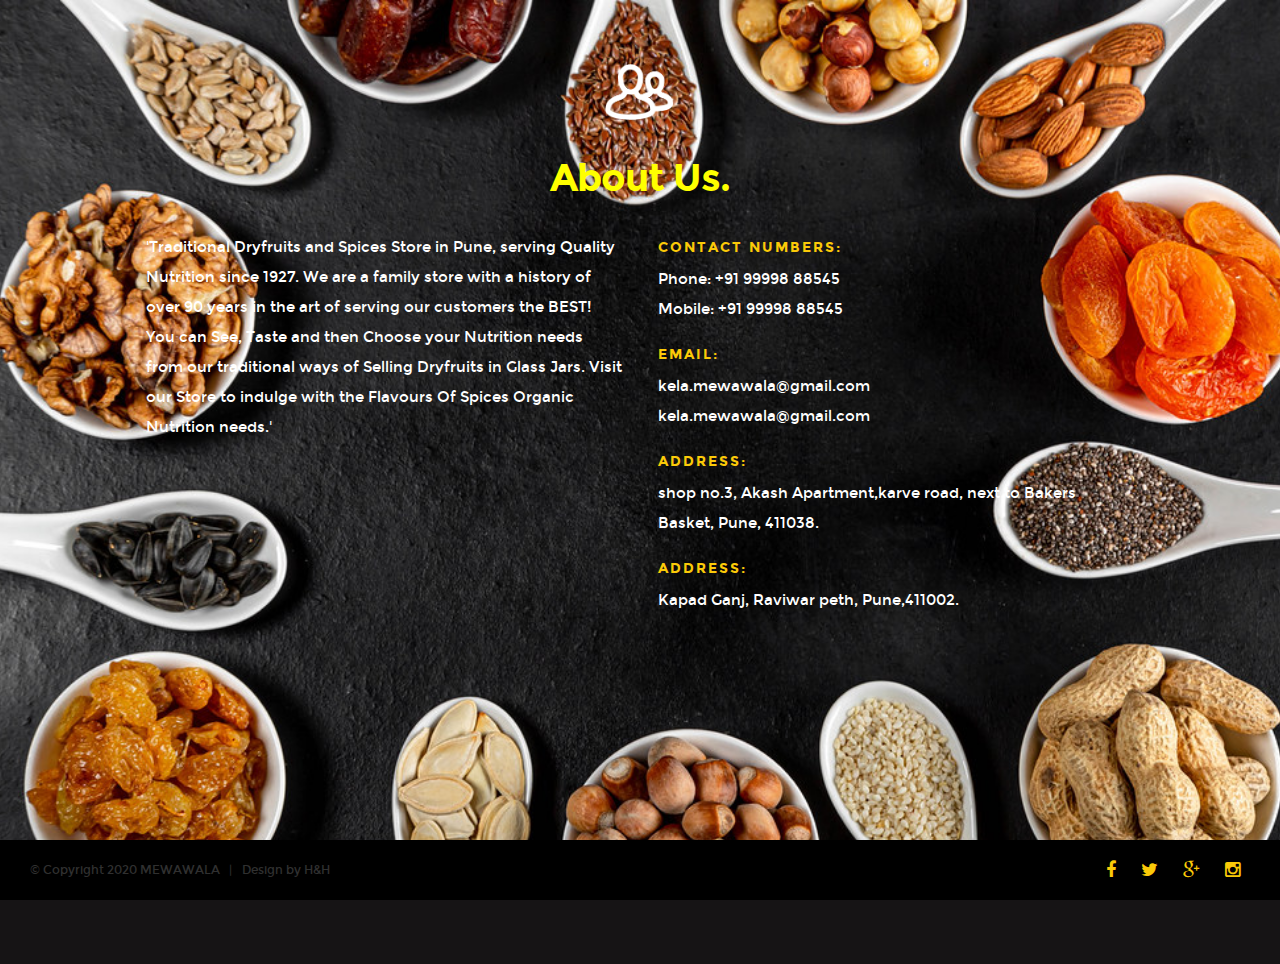
==== about.html @ ae72f49f "Add files via upload" ====
<!DOCTYPE html>
<!--[if IE 8 ]><html class="no-js oldie ie8" lang="en"> <![endif]-->
<!--[if IE 9 ]><html class="no-js oldie ie9" lang="en"> <![endif]-->
<!--[if (gte IE 9)|!(IE)]><!--><html class="no-js" lang="en"> <!--<![endif]-->

<head>

	<!--- Basic Page Needs
   ================================================== -->
   <meta charset="utf-8">
	<title>MEWAWALA</title>
   <meta name="description" content="">
   <meta name="author" content="">

   <!-- Mobile Specific Metas
   ================================================== -->
   <meta name="viewport" content="width=device-width, initial-scale=1, maximum-scale=1">

   <!-- CSS
   ================================================== -->
   <link rel="stylesheet" href="css/base.css">
   <link rel="stylesheet" href="css/vendor.css">
   <link rel="stylesheet" href="css/main.css">

   <!-- Favicons
   =================================================== -->
   <!-- <link rel="shortcut icon" href="favicon.png" > -->
   <link rel="icon" href="logo10.jpg" />

</head>

<body>

   <!--[if lt IE 9]>
   	<p class="browserupgrade">You are using an <strong>outdated</strong> browser.
   	Please <a href="http://browsehappy.com/">upgrade your browser</a> to improve your experience.</p>
   <![endif]-->

   <!-- content-wrap -->
   <!-- <div id="content-wrap">

      <main class="row">

            <header class="site-header">
               <div class="logo">
               	<a href="index.html">Mewawala.</a>
               </div>
            </header>

      </main> -->

   <!-- </div> -->


   <!-- modals
   =================================================== -->

	<section>

	   <!-- Modal toggle -->
	   <!-- <div class="modal-toggle">
	      <a href="#" title="close" id="modal-close">close</a>
	   </div> -->

	   <div class="row about-header">

			<div class="twelve columns">

			   <div class="icon-wrap">
			      <i class="icon"></i>
			   </div>

				<h1>About Us.</h1>

			</div>

	   </div> <!-- /about-header -->

		<div class="row about-content">

			<div class="six columns mob-whole">
				<p>
'Traditional Dryfruits and Spices Store in Pune, serving Quality Nutrition since 1927. We are a family store with a history of over 90 years in the art of serving our customers the BEST! You can See, Taste and then Choose your Nutrition needs from our traditional ways of Selling Dryfruits in Glass Jars. Visit our Store to indulge with the Flavours Of Spices Organic Nutrition needs.'		</p>

				<p>
				</p>
			</div>

			<div class="six columns mob-whole contact">

			   <h3>Contact Numbers:</h3>
			   <p>Phone: +91 99998 88545<br>
			    	Mobile: +91 99998 88545<br>
			     	</p>

			   <h3>Email:</h3>
			   <p>kela.mewawala@gmail.com<br>
			  	kela.mewawala@gmail.com
			   </p>

			   <h3>Address:</h3>
			   <p> shop no.3, Akash Apartment,karve road, next to Bakers Basket, Pune, 411038.
			   </p>

			<h3>Address:</h3>
			   <p> Kapad Ganj, Raviwar peth, Pune,411002.
			   </p>

			</div>



   </section><!-- /mod-about -->

 	<!-- footer
   =================================================== -->
   <footer class="group">

     	<ul class="footer-social">
         <li><a href="#"><i class="fa fa-facebook"></i></a></li>
         <li><a href="#"><i class="fa fa-twitter"></i></a></li>
         <li><a href="#"><i class="fa fa-google-plus"></i></a></li>

         <li><a href="#"><i class="fa fa-instagram"></i></a></li>

     	</ul>

     	<ul class="footer-copyright">
         <li>&copy; Copyright 2020 MEWAWALA</li>
         <li>Design by H&H </li>
      </ul>

   </footer>

   <!-- <div id="preloader">
    	<div id="loader">
     	</div>
   </div> -->

<!-- Script
=================================================== -->
<!-- <script src="js/jquery-1.11.3.min.js"></script>
<script src="js/jquery-migrate-1.2.1.min.js"></script>

<script src="js/jquery.fittext.js"></script>
<script src="js/jquery.countdown.min.js"></script>
<script src="js/jquery.placeholder.min.js"></script>
<script src="js/owl.carousel.min.js"></script>
<script src="js/jquery.ajaxchimp.min.js"></script>
<script src="js/main.js"></script> -->

</body>
</html>
---- css/base.css ----
/* =================================================================== */
/*
/*  Advent v1.0 Base Stylesheet
/*  url: styleshout.com
/*  08-28-2015
/*
/* =================================================================== */

/* 
/* Reset - normalize.css v3.0.1 | MIT License | git.io/normalize 
/* =================================================================== */
html {
	font-family: sans-serif;
	-ms-text-size-adjust: 100%;
	-webkit-text-size-adjust: 100%;
}

body {
	margin: 0;
}

article,
aside,
details,
figcaption,
figure,
footer,
header,
hgroup,
main,
nav,
section,
summary {
	display: block;
}

audio,
canvas,
progress,
video {
	display: inline-block;
	vertical-align: baseline;
}

audio:not([controls]) {
	display: none;
	height: 0;
}

[hidden],
template {
	display: none;
}

a {
	background: transparent;
}

a:active,
a:hover {
	outline: 0;
}

abbr[title] {
	border-bottom: 1px dotted;
}

b,
strong {
	font-weight: bold;
}

dfn {
	font-style: italic;
}

h1 {
	font-size: 2em;
	margin: 0.67em 0;
}

mark {
	background: #ff0;
	color: #000;
}

small {
	font-size: 80%;
}

sub,
sup {
	font-size: 75%;
	line-height: 0;
	position: relative;
	vertical-align: baseline;
}

sup {
	top: -0.5em;
}

sub {
	bottom: -0.25em;
}

img {
	border: 0;
}

svg:not(:root) {
	overflow: hidden;
}

figure {
	margin: 1em 40px;
}

hr {
	-moz-box-sizing: content-box;
	box-sizing: content-box;
	height: 0;
}

pre {
	overflow: auto;
}

code,
kbd,
pre,
samp {
	font-family: monospace, monospace;
	font-size: 1em;
}

button,
input,
optgroup,
select,
textarea {
	color: inherit;
	font: inherit;
	margin: 0;
}

button {
	overflow: visible;
}

button,
select {
	text-transform: none;
}

button,
html input[type="button"],
input[type="reset"],
input[type="submit"] {
	-webkit-appearance: button;
	cursor: pointer;
}

button[disabled],
html input[disabled] {
	cursor: default;
}

button::-moz-focus-inner,
input::-moz-focus-inner {
	border: 0;
	padding: 0;
}

input {
	line-height: normal;
}

input[type="checkbox"],
input[type="radio"] {
	box-sizing: border-box;
	padding: 0;
}

input[type="number"]::-webkit-inner-spin-button,
input[type="number"]::-webkit-outer-spin-button {
	height: auto;
}

input[type="search"] {
	-webkit-appearance: textfield;
	-moz-box-sizing: content-box;
	-webkit-box-sizing: content-box;
	box-sizing: content-box;
}

input[type="search"]::-webkit-search-cancel-button,
input[type="search"]::-webkit-search-decoration {
	-webkit-appearance: none;
}

fieldset {
	border: 1px solid #c0c0c0;
	margin: 0 2px;
	padding: 0.35em 0.625em 0.75em;
}

legend {
	border: 0;
	padding: 0;
}

textarea {
	overflow: auto;
}

optgroup {
	font-weight: bold;
}

table {
	border-collapse: collapse;
	border-spacing: 0;
}

td,
th {
	padding: 0;
}

/*
/* Basic Setup Styles - Top Elements 
/* =================================================================== */

/* NOTE
html is set to 62.5% so that if you use REMS, all the measurements 
are based on 10px sizing. So basically 1.5rem = 15px  */
html {
	-webkit-font-smoothing: antialiased;
	-moz-osx-font-smoothing: grayscale;
	font-size: 62.5%;
	-webkit-box-sizing: border-box;
	-moz-box-sizing: border-box;
	box-sizing: border-box;
}

html,
body {
	height: 100%;
}

*,
*:before,
*:after {
	box-sizing: inherit;
}

body {
	font-weight: normal;
	line-height: 1;
	text-rendering: optimizeLegibility;
}

/*
/* Typography 
====================================================================== */
div,
dl,
dt,
dd,
ul,
ol,
li,
h1,
h2,
h3,
h4,
h5,
h6,
pre,
form,
p,
blockquote,
th,
td {
	margin: 0;
	padding: 0;
}

h1,
h2,
h3,
h4,
h5,
h6 {
	text-rendering: optimizeLegibility;
	line-height: 1.2;
}

hr {
	border: solid #ddd;
	border-width: 1px 0 0;
	clear: both;
	margin: 11px 0 24px;
	height: 0;
}

em,
i {
	font-style: italic;
	line-height: inherit;
}

strong,
b {
	font-weight: bold;
	line-height: inherit;
}

small {
	font-size: 60%;
	line-height: inherit;
}

ul {
	list-style: none;
}

ol {
	list-style: decimal;
}

ol,
ul.square,
ul.circle,
ul.disc {
	margin-left: 17px;
}

ul.square {
	list-style: square;
}

ul.circle {
	list-style: circle;
}

ul.disc {
	list-style: disc;
}

ul li {
	padding-left: 4px;
}

ul ul,
ul ol,
ol ol,
ol ul {
	margin: 3px 0 3px 17px;
}

/* links
---------------------------------------------------------------------- */
a {
	text-decoration: none;
	line-height: inherit;
}

a img {
	border: none;
}

a:focus {
	outline: none;
}

p a,
p a:visited {
	line-height: inherit;
}

/* 
/* Media 
/* =================================================================== */
img,
video,
embed,
object {
	max-width: 100%;
	height: auto;
}

object,
embed {
	height: 100%;
}

img {
	-ms-interpolation-mode: bicubic;
}

/* 
/* Grid
===================================================================== */
.row {
	width: 94%;
	max-width: 1024px;
	margin: 0 auto;
}

.ie8 .row {
	width: 1024px;
}

.narrow .row {
	max-width: 980px;
}

.row .row {
	width: auto;
	max-width: none;
	margin-left: -18px;
	margin-right: -18px;
}

.row:before,
.row:after {
	content: "";
	display: table;
}

.row:after {
	clear: both;
}

.column,
.columns,
.bgrid {
	position: relative;
	padding: 0 18px;
	min-height: 1px;
	float: left;
}

.column.centered,
.columns.centered {
	float: none;
	margin: 0 auto;
}

.row.collapsed > .column,
.row.collapsed > .columns,
.column.collapsed,
.columns.collapsed {
	padding: 0;
}

[class*="column"] + [class*="column"]:last-child {
	float: right;
}

[class*="column"] + [class*="column"].end {
	float: right;
}

.one,
.row .one {
	width: 8.33333%;
}

.two,
.row .two {
	width: 16.66667%;
}

.three,
.row .three {
	width: 25%;
}

.four,
.row .four {
	width: 33.33333%;
}

.five,
.row .five {
	width: 41.66667%;
}

.six,
.row .six {
	width: 50%;
}

.seven,
.row .seven {
	width: 58.33333%;
}

.eight,
.row .eight {
	width: 66.66667%;
}

.nine,
.row .nine {
	width: 75%;
}

.ten .row .ten {
	width: 83.33333%;
}

.eleven,
.row .eleven {
	width: 91.66667%;
}

.twelve,
.row .twelve {
	width: 100%;
}

/* tablets
--------------------------------------------------------------- */
@media screen and (max-width:768px) {
	.row {
		width: auto;
		padding-left: 30px;
		padding-right: 30px;
	}

	.row .row {
		padding-left: 0;
		padding-right: 0;
		margin-left: -15px;
		margin-right: -15px;
	}

	.column,
	.columns {
		padding: 0 15px;
	}

	.tab-fourth,
	.row .tab-fourth {
		width: 25%;
	}

	.tab-third,
	.row .tab-third {
		width: 33.33333%;
	}

	.tab-half,
	.row .tab-half {
		width: 50%;
	}

	.tab-2thirds,
	.row .tab-2thirds {
		width: 66.66667%;
	}

	.tab-3fourths,
	.row .tab-3fourths {
		width: 75%;
	}

	.tab-whole,
	.row .tab-whole {
		width: 100%;
	}

}

/* mobile
--------------------------------------------------------------- */
@media screen and (max-width:600px) {
	.row {
		padding-left: 25px;
		padding-right: 25px;
	}

	.row .row {
		margin-left: -10px;
		margin-right: -10px;
	}

	.column,
	.columns {
		padding: 0 10px;
	}

	.mob-fourth,
	.row .mob-fourth {
		width: 25%;
	}

	.mob-half,
	.row .mob-half {
		width: 50%;
	}

	.mob-3fourths,
	.row .mob-3fourths {
		width: 75%;
	}

	.mob-whole,
	.row .mob-whole {
		width: 100%;
	}

}

/* small mobile devices
--------------------------------------------------------------- */
@media screen and (max-width:400px) {
	.row {
		padding-left: 30px;
		padding-right: 30px;
	}

	.row .row {
		padding-left: 0;
		padding-right: 0;
		margin-left: 0;
		margin-right: 0;
	}

	.column,
	.columns {
		width: auto !important;
		float: none !important;
		margin-left: 0;
		margin-right: 0;
		clear: both;
		padding: 0;
	}

	[class*="column"] + [class*="column"]:last-child {
		float: none;
	}

}

/* larger screens
--------------------------------------------------------------- */
@media screen and (min-width:1200px) {
	.wide .wrap {
		max-width: 1180px;
	}

}

/* 
/* block grids
===================================================================== */
.bgrid-sixth .bgrid {
	width: 16.66667%;
}

.bgrid-fourth .bgrid {
	width: 25%;
}

.bgrid-third .bgrid {
	width: 33.33333%;
}

.bgrid-half .bgrid {
	width: 50%;
}

.bgrid {
	padding: 0;
}

/* Clearing for block grid columns. Allows columns with 
different heights to align properly.
--------------------------------------------------------------------- */
.first {
	clear: both;
}

/* first column in large(default) screen - for IE8 */
.bgrid-sixth .bgrid:nth-child(6n+1),
.bgrid-fourth .bgrid:nth-child(4n+1),
.bgrid-third .bgrid:nth-child(3n+1),
.bgrid-half .bgrid:nth-child(2n+1) {
	clear: both;
}

/* smaller screens
--------------------------------------------------------------- */
@media screen and (max-width:900px) {

	/* block grids for small screens */
	.s-bgrid-sixth .bgrid {
		width: 16.66667%;
	}

	.s-bgrid-fourth .bgrid {
		width: 25%;
	}

	.s-bgrid-third .bgrid {
		width: 33.33333%;
	}

	.s-bgrid-half .bgrid {
		width: 50%;
	}

	.s-bgrid-whole .bgrid {
		width: 100%;
		clear: both;
	}

	.first,
	[class*="bgrid-"] .bgrid:nth-child(n) {
		clear: none;
	}

	.s-bgrid-sixth .bgrid:nth-child(6n+1),
	.s-bgrid-fourth .bgrid:nth-child(4n+1),
	.s-bgrid-third .bgrid:nth-child(3n+1),
	.s-bgrid-half .bgrid:nth-child(2n+1) {
		clear: both;
	}

}

/* tablets
--------------------------------------------------------------- */
@media screen and (max-width:768px) {
	.tab-bgrid-sixth .bgrid {
		width: 16.66667%;
	}

	.tab-bgrid-fourth .bgrid {
		width: 25%;
	}

	.tab-bgrid-third .bgrid {
		width: 33.33333%;
	}

	.tab-bgrid-half .bgrid {
		width: 50%;
	}

	.tab-bgrid-whole .bgrid {
		width: 100%;
		clear: both;
	}

	.first,
	[class*="tab-bgrid-"] .bgrid:nth-child(n) {
		clear: none;
	}

	.tab-bgrid-sixth .bgrid:nth-child(6n+1),
	.tab-bgrid-fourth .bgrid:nth-child(4n+1),
	.tab-bgrid-third .bgrid:nth-child(3n+1),
	.tab-bgrid-half .bgrid:nth-child(2n+1) {
		clear: both;
	}

}

/* mobile devices
--------------------------------------------------------------- */
@media screen and (max-width:600px) {
	.mob-bgrid-sixth .bgrid {
		width: 16.66667%;
	}

	.mob-bgrid-fourth .bgrid {
		width: 25%;
	}

	.mob-bgrid-third .bgrid {
		width: 33.33333%;
	}

	.mob-bgrid-half .bgrid {
		width: 50%;
	}

	.mob-bgrid-whole .bgrid {
		width: 100%;
		clear: both;
	}

	.first,
	[class*="mob-bgrid-"] .bgrid:nth-child(n) {
		clear: none;
	}

	.mob-bgrid-sixth .bgrid:nth-child(6n+1),
	.mob-bgrid-fourth .bgrid:nth-child(4n+1),
	.mob-bgrid-third .bgrid:nth-child(3n+1),
	.mob-bgrid-half .bgrid:nth-child(2n+1) {
		clear: both;
	}

}

/* stack on small mobile devices
--------------------------------------------------------------- */
@media screen and (max-width:400px) {
	.stack .bgrid {
		width: auto !important;
		float: none !important;
		margin-left: 0;
		margin-right: 0;
		clear: both;
	}

}

/* 
/* MISC
===================================================================== */

/* Clearing - (http://nicolasgallagher.com/micro-clearfix-hack/
--------------------------------------------------------------------- */
.group:before,
.group:after {
	content: "";
	display: table;
}

.group:after {
	clear: both;
}

/* Misc Helper Styles 
--------------------------------------------------------------------- */
.hide {
	display: none;
}

.invisible {
	visibility: hidden;
}

.antialiased {
	-webkit-font-smoothing: antialiased;
	-moz-osx-font-smoothing: grayscale;
}

.remove-bottom {
	margin-bottom: 0;
}

.half-bottom {
	margin-bottom: 15px !important;
}

.add-bottom {
	margin-bottom: 30px !important;
}

.no-border {
	border: none;
}

.text-center {
	text-align: center;
}

.text-left {
	text-align: left;
}

.text-right {
	text-align: right;
}

.pull-left {
	float: left;
}

.pull-right {
	float: right;
}

.align-center {
	margin-left: auto;
	margin-right: auto;
	text-align: center;
}
---- css/vendor.css ----
/* =================================================================== */
/*
/*  Advent 1.0 | Vendor/Third Party CSS 
/*  url: styleshout.com
/*  08-28-2015
/*
/* =================================================================== */

/* 
 *  Core Owl Carousel CSS File
 *	 v1.3.3
 */

/* clearfix */
.owl-carousel .owl-wrapper:after {
	content: ".";
	display: block;
	clear: both;
	visibility: hidden;
	line-height: 0;
	height: 0;
}

/* display none until init */
.owl-carousel {
	display: none;
	position: relative;
	width: 100%;
	-ms-touch-action: pan-y;
}

.owl-carousel .owl-wrapper {
	display: none;
	position: relative;
	-webkit-transform: translate3d(0px, 0px, 0px);
}

.owl-carousel .owl-wrapper-outer {
	overflow: hidden;
	position: relative;
	width: 100%;
}

.owl-carousel .owl-wrapper-outer.autoHeight {
	-webkit-transition: height 500ms ease-in-out;
	-moz-transition: height 500ms ease-in-out;
	-ms-transition: height 500ms ease-in-out;
	-o-transition: height 500ms ease-in-out;
	transition: height 500ms ease-in-out;
}

.owl-carousel .owl-item {
	float: left;
}

.owl-controls .owl-page,
.owl-controls .owl-buttons div {
	cursor: pointer;
}

.owl-controls {
	-webkit-user-select: none;
	-khtml-user-select: none;
	-moz-user-select: none;
	-ms-user-select: none;
	user-select: none;
	-webkit-tap-highlight-color: transparent;
}

/* mouse grab icon */
.grabbing {
	cursor: url(grabbing.png) 8 8, move;
}

/* fix */
.owl-carousel .owl-wrapper,
.owl-carousel .owl-item {
	-webkit-backface-visibility: hidden;
	-moz-backface-visibility: hidden;
	-ms-backface-visibility: hidden;
	-webkit-transform: translate3d(0, 0, 0);
	-moz-transform: translate3d(0, 0, 0);
	-ms-transform: translate3d(0, 0, 0);
}

/* 
 *  Owl Carousel CSS3 Transitions 
 *  v1.3.2
 */
.owl-origin {
	-webkit-perspective: 1200px;
	-webkit-perspective-origin-x: 50%;
	-webkit-perspective-origin-y: 50%;
	-moz-perspective: 1200px;
	-moz-perspective-origin-x: 50%;
	-moz-perspective-origin-y: 50%;
	perspective: 1200px;
}

/* fade */
.owl-fade-out {
	z-index: 10;
	-webkit-animation: fadeOut .7s both ease;
	-moz-animation: fadeOut .7s both ease;
	animation: fadeOut .7s both ease;
}

.owl-fade-in {
	-webkit-animation: fadeIn .7s both ease;
	-moz-animation: fadeIn .7s both ease;
	animation: fadeIn .7s both ease;
}

/* backSlide */
.owl-backSlide-out {
	-webkit-animation: backSlideOut 1s both ease;
	-moz-animation: backSlideOut 1s both ease;
	animation: backSlideOut 1s both ease;
}

.owl-backSlide-in {
	-webkit-animation: backSlideIn 1s both ease;
	-moz-animation: backSlideIn 1s both ease;
	animation: backSlideIn 1s both ease;
}

/* goDown */
.owl-goDown-out {
	-webkit-animation: scaleToFade .7s ease both;
	-moz-animation: scaleToFade .7s ease both;
	animation: scaleToFade .7s ease both;
}

.owl-goDown-in {
	-webkit-animation: goDown .6s ease both;
	-moz-animation: goDown .6s ease both;
	animation: goDown .6s ease both;
}

/* scaleUp */
.owl-fadeUp-in {
	-webkit-animation: scaleUpFrom .5s ease both;
	-moz-animation: scaleUpFrom .5s ease both;
	animation: scaleUpFrom .5s ease both;
}

.owl-fadeUp-out {
	-webkit-animation: scaleUpTo .5s ease both;
	-moz-animation: scaleUpTo .5s ease both;
	animation: scaleUpTo .5s ease both;
}

/* Keyframes */

/*empty*/
@-webkit-keyframes empty {
	0% {
		opacity: 1;
	}

}

@-moz-keyframes empty {
	0% {
		opacity: 1;
	}

}

@keyframes empty {
	0% {
		opacity: 1;
	}

}

@-webkit-keyframes fadeIn {
	0% {
		opacity: 0;
	}

	100% {
		opacity: 1;
	}

}

@-moz-keyframes fadeIn {
	0% {
		opacity: 0;
	}

	100% {
		opacity: 1;
	}

}

@keyframes fadeIn {
	0% {
		opacity: 0;
	}

	100% {
		opacity: 1;
	}

}

@-webkit-keyframes fadeOut {
	0% {
		opacity: 1;
	}

	100% {
		opacity: 0;
	}

}

@-moz-keyframes fadeOut {
	0% {
		opacity: 1;
	}

	100% {
		opacity: 0;
	}

}

@keyframes fadeOut {
	0% {
		opacity: 1;
	}

	100% {
		opacity: 0;
	}

}

@-webkit-keyframes backSlideOut {
	25% {
		opacity: .5;
		-webkit-transform: translateZ(-500px);
	}

	75% {
		opacity: .5;
		-webkit-transform: translateZ(-500px) translateX(-200%);
	}

	100% {
		opacity: .5;
		-webkit-transform: translateZ(-500px) translateX(-200%);
	}

}

@-moz-keyframes backSlideOut {
	25% {
		opacity: .5;
		-moz-transform: translateZ(-500px);
	}

	75% {
		opacity: .5;
		-moz-transform: translateZ(-500px) translateX(-200%);
	}

	100% {
		opacity: .5;
		-moz-transform: translateZ(-500px) translateX(-200%);
	}

}

@keyframes backSlideOut {
	25% {
		opacity: .5;
		transform: translateZ(-500px);
	}

	75% {
		opacity: .5;
		transform: translateZ(-500px) translateX(-200%);
	}

	100% {
		opacity: .5;
		transform: translateZ(-500px) translateX(-200%);
	}

}

@-webkit-keyframes backSlideIn {
	0%,
	25% {
		opacity: .5;
		-webkit-transform: translateZ(-500px) translateX(200%);
	}

	75% {
		opacity: .5;
		-webkit-transform: translateZ(-500px);
	}

	100% {
		opacity: 1;
		-webkit-transform: translateZ(0) translateX(0);
	}

}

@-moz-keyframes backSlideIn {
	0%,
	25% {
		opacity: .5;
		-moz-transform: translateZ(-500px) translateX(200%);
	}

	75% {
		opacity: .5;
		-moz-transform: translateZ(-500px);
	}

	100% {
		opacity: 1;
		-moz-transform: translateZ(0) translateX(0);
	}

}

@keyframes backSlideIn {
	0%,
	25% {
		opacity: .5;
		transform: translateZ(-500px) translateX(200%);
	}

	75% {
		opacity: .5;
		transform: translateZ(-500px);
	}

	100% {
		opacity: 1;
		transform: translateZ(0) translateX(0);
	}

}

@-webkit-keyframes scaleToFade {
	to {
		opacity: 0;
		-webkit-transform: scale(0.8);
	}

}

@-moz-keyframes scaleToFade {
	to {
		opacity: 0;
		-moz-transform: scale(0.8);
	}

}

@keyframes scaleToFade {
	to {
		opacity: 0;
		transform: scale(0.8);
	}

}

@-webkit-keyframes goDown {
	from {
		-webkit-transform: translateY(-100%);
	}

}

@-moz-keyframes goDown {
	from {
		-moz-transform: translateY(-100%);
	}

}

@keyframes goDown {
	from {
		transform: translateY(-100%);
	}

}

@-webkit-keyframes scaleUpFrom {
	from {
		opacity: 0;
		-webkit-transform: scale(1.5);
	}

}

@-moz-keyframes scaleUpFrom {
	from {
		opacity: 0;
		-moz-transform: scale(1.5);
	}

}

@keyframes scaleUpFrom {
	from {
		opacity: 0;
		transform: scale(1.5);
	}

}

@-webkit-keyframes scaleUpTo {
	to {
		opacity: 0;
		-webkit-transform: scale(1.5);
	}

}

@-moz-keyframes scaleUpTo {
	to {
		opacity: 0;
		-moz-transform: scale(1.5);
	}

}

@keyframes scaleUpTo {
	to {
		opacity: 0;
		transform: scale(1.5);
	}

}
---- css/main.css ----
/* =================================================================== */
/*
/*  Advent v1.0 Main Stylesheet
/*  url: styleshout.com
/*  08-28-2015
/*
/*	 TOC:
/*  01. =webfonts and iconfonts
/*  02. =document setup
/*  03. =preloader
/*  04. =forms
/*  05. =content styles
/*  06. =modals
/*  07. =footer
/*
/* =================================================================== */

/* 
/* 01. =webfonts and iconfonts
/* =================================================================== */
@import url("fonts.css");
@import url("font-awesome/css/font-awesome.min.css");

/* 
/* 02. =document setup
/* =================================================================== */

/* Body 
---------------------------------------------------------------------- */
html,
body {
	height: 100%;
}

html {
	background: #161415 url(../images/bg.jpg) no-repeat center center fixed;
	
	-webkit-background-size: cover !important;
	-moz-background-size: cover !important;
	background-size: cover !important;
}

body {
	font: 15px/30px "montserrat-regular", sans-serif;
	font-weight: normal;
	color: #575859;
}

/* links 
---------------------------------------------------------------------- */
a,
a:visited {
	outline: none;
	color: #fbca08;
	-moz-transition: all 0.3s ease-in-out;
	-o-transition: all 0.3s ease-in-out;
	-webkit-transition: all 0.3s ease-in-out;
	-ms-transition: all 0.3s ease-in-out;
	transition: all 0.3s ease-in-out;
}

a:hover,
a:focus {
	color: white;
}

/* Typography
--------------------------------------------------------------------- */
h1,
h2,
h3,
h4,
h5,
h6 {
	font-family: "montserrat-bold", sans-serif;
	color: #575859;
	font-style: normal;
	text-rendering: optimizeLegibility;
	margin: 18px 0 15px;
}

h1 a,
h2 a,
h3 a,
h4 a,
h5 a,
h6 a {
	font-weight: inherit;
}

h1 {
	font-size: 30px;
	line-height: 36px;
	margin-top: 0;
	letter-spacing: -1px;
}

h2 {
	font-size: 24px;
	line-height: 30px;
}

h3 {
	font-size: 20px;
	line-height: 30px;
}

h4 {
	font-size: 17px;
	line-height: 30px;
}

h5 {
	font-size: 14px;
	line-height: 30px;
	margin-top: 15px;
	text-transform: uppercase;
	letter-spacing: 1px;
}

h6 {
	font-size: 13px;
	line-height: 30px;
	margin-top: 15px;
	text-transform: uppercase;
	letter-spacing: 1px;
}

p {
	margin: 15px 0 15px 0;
}

p img {
	margin: 0;
}

p.lead {
	font: 17px/33px "montserrat-regular", sans-serif;
	color: #707273;
}

em {
	font: 15px/30px "montserrat-regular", sans-serif;
	font-style: normal;
}

strong,
b {
	font: 15px/30px "montserrat-bold", sans-serif;
	font-weight: normal;
}

small {
	font-size: 11px;
	line-height: inherit;
}

blockquote {
	margin: 18px 0px;
	padding-left: 40px;
	position: relative;
}

blockquote:before {
	content: "\201C";
	opacity: 0.45;
	font-size: 80px;
	line-height: 0px;
	margin: 0;
	font-family: arial, sans-serif;
	position: absolute;
	top: 30px;
	left: 0;
}

blockquote p {
	font-family: georgia, serif;
	font-style: italic;
	padding: 0;
	font-size: 18px;
	line-height: 30px;
}

blockquote cite {
	display: block;
	font-size: 12px;
	font-style: normal;
	line-height: 18px;
}

blockquote cite:before {
	content: "\2014 \0020";
}

blockquote cite a,
blockquote cite a:visited {
	color: #707273;
	border: none;
}

abbr {
	font-family: "montserrat-bold", serif;
	font-variant: small-caps;
	text-transform: lowercase;
	letter-spacing: .5px;
	color: #7d7e80;
}

pre,
code {
	font-family: Consolas, "Andale Mono", Courier, "Courier New", monospace;
}

pre {
	white-space: pre;
	white-space: pre-wrap;
	word-wrap: break-word;
}

code {
	padding: 3px;
	background: #ECF0F1;
	color: #707273;
	border-radius: 3px;
}

del {
	text-decoration: line-through;
}

abbr[title],
dfn[title] {
	border-bottom: 1px dotted;
	cursor: help;
}

mark {
	background: #FFF49B;
	color: #000;
}

hr {
	border: solid #fbca08;
	border-width: 1px 0 0;
	clear: both;
	margin: 23px 0 12px;
	height: 0;
}

/* Lists  
--------------------------------------------------------------------- */
ul,
ol {
	margin-top: 15px;
	margin-bottom: 15px;
}

ul {
	list-style: disc;
	margin-left: 17px;
}

dl {
	margin: 0 0 15px 0;
}

dt {
	margin: 0;
	color: #fbca08;
}

dd {
	margin: 0 0 0 20px;
}

/* Floated image  
--------------------------------------------------------------------- */
img.pull-right {
	margin: 12px 0px 0px 18px;
}

img.pull-left {
	margin: 12px 18px 0px 0px;
}

/* Style Placeholder Text  
--------------------------------------------------------------------- */
::-webkit-input-placeholder {
	color: black;
}

:-moz-placeholder {

	/* Firefox 18- */
	color: black;
}

::-moz-placeholder {

	/* Firefox 19+ */
	color: black;
}

:-ms-input-placeholder {
	color: black;
}

.placeholder {
	color: black !important;
}

/* 
/* 03. =preloader
/* =================================================================== */
#preloader {
	position: fixed;
	top: 0;
	left: 0;
	right: 0;
	bottom: 0;
	background: black;
	z-index: 9999999;
	height: 100%;
}

.no-js #preloader,
.oldie #preloader,
.ie9 #preloader {
	display: none;
}

#loader {
	position: absolute;
	left: 50%;
	top: 50%;
	width: 60px;
	height: 60px;
	margin: -30px 0 0 -30px;
	padding: 0;
}

#loader:before {
	content: "";
	border-top: 11px solid rgba(255, 255, 255, 0.2);
	border-right: 11px solid rgba(255, 255, 255, 0.2);
	border-bottom: 11px solid rgba(255, 255, 255, 0.2);
	border-left: 11px solid #fbca08;
	-webkit-animation: load 1.1s infinite linear;
	animation: load 1.1s infinite linear;
	display: block;
	border-radius: 50%;
	width: 60px;
	height: 60px;
}

@-webkit-keyframes load {
	0% {
		-webkit-transform: rotate(0deg);
		transform: rotate(0deg);
	}

	100% {
		-webkit-transform: rotate(360deg);
		transform: rotate(360deg);
	}

}

@keyframes load {
	0% {
		-webkit-transform: rotate(0deg);
		transform: rotate(0deg);
	}

	100% {
		-webkit-transform: rotate(360deg);
		transform: rotate(360deg);
	}

}

/* 
/* 04. forms
/* =================================================================== */
form {
	margin-bottom: 24px;
}

fieldset {
	margin: 0 0 24px 0;
	padding: 0;
	border: none;
}

input,
button {
	-webkit-font-smoothing: antialiased;
}

input[type="text"],
input[type="password"],
input[type="email"],
textarea,
select {
	display: block;
	padding: 12px 15px;
	margin: 0 0 12px 0;
	border: 0;
	outline: none;
	vertical-align: middle;
	color: #a3a4a6;
	font-family: "montserrat-regular", sans-serif;
	font-size: 14px;
	line-height: 24px;
	border-radius: 3px;
	max-width: 100%;
	background: transparent;
	border: 3px solid #a9aaab;
}

textarea {
	min-height: 162px;
}

input[type="text"]:focus,
input[type="password"]:focus,
input[type="email"]:focus,
textarea:focus {
	background: white;
}

label,
legend {
	font: 15px/30px "montserrat-bold", sans-serif;
	margin: 12px 0;
	color: #252525;
	display: block;
}

label span,
legend span {
	color: #575859;
	font: 15px/30px "montserrat-bold", serif;
}

input[type="checkbox"],
input[type="radio"] {
	font-size: 15px;
	color: #575859;
}

input[type="checkbox"] {
	display: inline;
}

/* 
/* 05. =content styles
/* =================================================================== */
.browserupgrade {
	text-align: center;
	padding: 15px 30px;
	background: white;
}

#content-wrap {
	min-height: 100%;
	padding-top: 6%;
}

@media only screen and (max-width:900px) {
	#content-wrap {
		padding-top: 9%;
	}

}

@media only screen and (max-width:768px) {
	#content-wrap {
		padding-top: 13%;
	}

}

@media only screen and (max-width:600px) {
	#content-wrap {
		min-height: auto;
		padding-top: 60px;
	}

}

@media only screen and (max-width:400px) {
	#content-wrap {
		padding-top: 54px;
	}

}

/* main
------------------------------------------ */
main.row {
	max-width: 700px;
}

main {
	text-align: center;
}

main::after {
	content: "";
	display: block;
	height: 150px;
}

main h1 {
	font: 38px/1.2em "montserrat-bold", sans-serif;
	color: #fbca08;
	margin-bottom: 12px;
	padding: 0;
}

main p {
	font: 17px/36px "montserrat-regular", sans-serif;
	color: #fff;
	margin-bottom: 18px;
	padding: 0;
}

main hr {
	border: solid #fbca08;
	border-width: 5px 0 0;
	margin: 19px auto 12px;
	height: 0;
	width: 100px;
}

main .site-header .logo {
	display: inline-block;
	vertical-align: middle;
	margin: 0 0 36px 0;
	padding: 0;
}

main .site-header .logo a {
	display: block;
	margin: 0;
	padding: 0;
	border: none;
	outline: none;
	font: 0/0 a;
	text-shadow: none;
	color: transparent;
	width: 116px;
	height: 80px;
	background: url("../images/logo/logo@2x.jpg") no-repeat;
	background-size: contain;
}

@media only screen and (max-width:900px) {
	main.row {
		width: 85%;
	}

	main h1 {
		font: 35px/1.2em "montserrat-bold", sans-serif;
	}

	main p {
		font: 16px/30px "montserrat-regular", sans-serif;
	}

	main .site-header .logo {
		margin: 0 0 30px 0;
	}

	main .site-header .logo a {
		width: 104px;
		height: 72px;
	}

}

@media only screen and (max-width:768px) {
	main.row {
		width: 92%;
	}

	main h1 {
		font: 32px/1.2em "montserrat-bold", sans-serif;
	}

	main p {
		font: 15px/30px "montserrat-regular", sans-serif;
	}

	main .site-header .logo {
		margin: 0 0 24px 0;
	}

}

@media only screen and (max-width:500px) {
	main.row {
		width: 96%;
	}

	main h1 {
		font: 30px/1.2em "montserrat-bold", sans-serif;
	}

	main p {
		line-height: 27px;
	}

	main::after {
		height: 78px;
	}

}

@media only screen and (max-width:400px) {
	main.row {
		width: 100%;
	}

	main h1 {
		font: 28px/1.2em "montserrat-bold", sans-serif;
	}

	main p {
		font: 14px/27px "montserrat-regular", sans-serif;
	}

	main .site-header .logo a {
		width: 95px;
		height: 66px;
	}

}

/* counter 
------------------------------------------ */
#counter {
	width: 90%;
	color: white;
	text-align: center;
	margin: 18px auto 0;
}

#counter span {
	font: 62px/1em "montserrat-bold", sans-serif;
	display: block;
	padding: 12px 0 30px;
	min-width: 25%;
	float: left;
}

#counter span em {
	font: 11px/18px "montserrat-regular", sans-serif;
	text-transform: uppercase;
	letter-spacing: 2px;
	margin-top: 3px;
	display: block;
	color: rgba(255, 255, 255, 0.6);
}

@media only screen and (max-width:900px) {
	#counter {
		width: 92%;
	}

	#counter span {
		font: 58px/1em "montserrat-bold", sans-serif;
	}

}

@media only screen and (max-width:768px) {
	#counter {
		width: 100%;
	}

	#counter span {
		font: 52px/1em "montserrat-bold", sans-serif;
	}

}

@media only screen and (max-width:600px) {
	#counter {
		margin-bottom: 24px;
	}

	#counter span {
		font: 48px/1em "montserrat-bold", sans-serif;
	}

}

@media only screen and (max-width:500px) {
	#counter {
		margin-bottom: 12px;
	}

	#counter span {
		font: 37px/1em "montserrat-bold", sans-serif;
	}

	#counter span em {
		font: 9px/18px "montserrat-regular", sans-serif;
		letter-spacing: 1.5px;
	}

}

@media only screen and (max-width:400px) {
	#counter span {
		font: 31px/1em "montserrat-bold", sans-serif;
	}

	#counter span em {
		font: 8px/18px "montserrat-regular", sans-serif;
		letter-spacing: 1px;
	}

}

/* mailchimp form
------------------------------------------ */
#mc-signup {
	clear: both;
	width: 75%;
	margin: 6px auto 30px;
}

#mc-signup input {
	display: inline-block;
	float: left;
	border: none;
	font-size: 15px;
	font-family: "montserrat-bold", sans-serif;
}

#mc-signup input[type="email"] {
	height: 54px;
	color: rgba(0, 0, 0, 0.7);
	line-height: 30px;
	padding: 12px 15px 12px 20px;
	border-radius: 3px 0 0 3px;
	background: rgba(255, 255, 255, 0.25);
	width: 70%;
}

#mc-signup input[type="submit"] {
	font-size: 12px;
	text-transform: uppercase;
	letter-spacing: 1px;
	line-height: 30px;
	height: 54px;
	padding: 12px 25px 12px 25px;
	border-radius: 0 3px 3px 0;
	background: white;
	width: 30%;
	text-align: center;
	color: black;
	-moz-transition: all 0.3s ease-in-out;
	-o-transition: all 0.3s ease-in-out;
	-webkit-transition: all 0.3s ease-in-out;
	-ms-transition: all 0.3s ease-in-out;
	transition: all 0.3s ease-in-out;
}

#mc-signup input[type="submit"]:hover {
	background: #fbca08;
}

#mc-signup label {
	clear: both;
	display: block;
	width: 100%;
	min-height: 30px;
	font-family: "montserrat-regular", sans-serif;
	color: white;
}

#mc-signup label i {
	color: #fbca08;
	margin-right: 5px;
}

@media only screen and (max-width:900px) {
	#mc-signup {
		width: 70%;
	}

	#mc-signup input[type="email"] {
		width: 60%;
	}

	#mc-signup input[type="submit"] {
		width: 40%;
	}

}

@media only screen and (max-width:768px) {
	#mc-signup {
		width: 80%;
		margin-bottom: 30px;
	}

	#mc-signup input[type="email"] {
		width: 55%;
	}

	#mc-signup input[type="submit"] {
		width: 45%;
	}

}

@media only screen and (max-width:600px) {
	#mc-signup {
		width: 100%;
		margin-bottom: 24px;
		padding-left: 15px;
		padding-right: 15px;
	}

	#mc-signup input[type="email"] {
		width: 100%;
		float: none;
		margin-bottom: 0;
		border-radius: 3px 3px 0 0;
		text-align: center;
	}

	#mc-signup input[type="submit"] {
		width: 100%;
		float: none;
		border-radius: 0 0 3px 3px;
	}

}

@media only screen and (max-width:400px) {
	#mc-signup {
		padding-left: 0;
		padding-right: 0;
	}

}

/* modal toggles
------------------------------------------ */
.modal-toggles {
	clear: both;
}

.modal-toggles ul {
	margin: 0;
	padding: 0;
	text-transform: uppercase;
	font: 13px/24px "montserrat-bold", sans-serif;
	letter-spacing: 1px;
}

.modal-toggles li {
	display: inline-block;
}

.modal-toggles li:first-child {
	border-right: 1px solid #3b3b3b;
	color: white;
}

.modal-toggles li a {
	padding: 0 40px 0 65px;
	position: relative;
	display: block;
	line-height: 30px;
}

.modal-toggles li a::before {
	content: '';
	display: inline-block;
	padding: 0;
	background-repeat: no-repeat;
	background-position: center center;
	position: absolute;
	top: 3px;
}

.modal-toggles .about-us a::before {
	width: 28px;
	height: 28px;
	line-height: 28px;
	background-image: url("../images/users.png");
	left: 24px;
	background-size: contain;
}

.modal-toggles .location a::before {
	width: 26px;
	height: 26px;
	line-height: 28px;
	background-image: url("../images/marker.png");
	left: 30px;
	background-size: contain;
}

@media only screen and (max-width:600px) {
	.modal-toggles {
		padding: 0 25px;
	}

	.modal-toggles li {
		text-align: center;
		display: block;
	}

	.modal-toggles li:first-child {
		border: none;
		margin-bottom: 18px;
	}

	.modal-toggles li a {
		padding: 0 40px;
		line-height: 54px;
		border: 2px solid rgba(255, 255, 255, 0.2);
		border-radius: 3px;
	}

	.modal-toggles li a:hover {
		border: 2px solid #fbca08;
		color: black;
		background: #fbca08;
	}

	.modal-toggles li a::before {
		content: none;
		postion: static;
	}

}

@media only screen and (max-width:400px) {
	.modal-toggles {
		padding: 0;
	}

}

/* 
/* 06. =modals
/* =================================================================== */
#mod-about,
#mod-map {
	position: fixed;
	top: 0;
	left: 0;
	right: 0;
	bottom: 0;
	min-height: 100%;
	-moz-transition: all 0.4s ease-in-out;
	-o-transition: all 0.4s ease-in-out;
	-webkit-transition: all 0.4s ease-in-out;
	-ms-transition: all 0.4s ease-in-out;
	transition: all 0.4s ease-in-out;
	filter: alpha(opacity=0);
	-ms-filter: "progid:DXImageTransform.Microsoft.Alpha(Opacity=0)";
	opacity: 0;
	zoom: 1;
}

#mod-about {
	-moz-transform: translateX(-100%);
	-o-transform: translateX(-100%);
	-webkit-transform: translateX(-100%);
	-ms-transform: translateX(-100%);
	transform: translateX(-100%);
}

#mod-map {
	-moz-transform: translateX(100%);
	-o-transform: translateX(100%);
	-webkit-transform: translateX(100%);
	-ms-transform: translateX(100%);
	transform: translateX(100%);
}

#mod-map.is-visible,
#mod-about.is-visible {
	-moz-transform: translateX(0);
	-o-transform: translateX(0);
	-webkit-transform: translateX(0);
	-ms-transform: translateX(0);
	transform: translateX(0);
	filter: alpha(opacity=100);
	-ms-filter: "progid:DXImageTransform.Microsoft.Alpha(Opacity=100)";
	opacity: 1;
	zoom: 1;
}

#mod-about.is-visible {
	position: absolute;
	min-height: none;
}

.modal-toggle {
	position: fixed;
	top: 30px;
	left: 40px;
	display: inline-block;
	z-index: 999995;
}

.modal-toggle a {
	display: block;
	height: 46px;
	width: 46px;
	border-radius: 50%;
	background: black;
	text-indent: -99999em;
	float: left;
	-moz-transition: all 0.3s ease-in-out;
	-o-transition: all 0.3s ease-in-out;
	-webkit-transition: all 0.3s ease-in-out;
	-ms-transition: all 0.3s ease-in-out;
	transition: all 0.3s ease-in-out;
}

.modal-toggle a::before,
.modal-toggle a::after {
	content: '';
	position: absolute;
	display: inline-block;
	width: 4px;
	height: 14px;
	border-radius: 2px;
	top: 16px;
	left: 21px;
	background-color: white;
	-moz-transition: all 0.3s ease-in-out;
	-o-transition: all 0.3s ease-in-out;
	-webkit-transition: all 0.3s ease-in-out;
	-ms-transition: all 0.3s ease-in-out;
	transition: all 0.3s ease-in-out;
}

.modal-toggle a::before {
	-moz-transform: rotate(45deg);
	-o-transform: rotate(45deg);
	-webkit-transform: rotate(45deg);
	-ms-transform: rotate(45deg);
	transform: rotate(45deg);
}

.modal-toggle a::after {
	-moz-transform: rotate(-45deg);
	-o-transform: rotate(-45deg);
	-webkit-transform: rotate(-45deg);
	-ms-transform: rotate(-45deg);
	transform: rotate(-45deg);
}

.modal-toggle a:hover::before,
.modal-toggle a:hover::after {
	background-color: #fbca08;
}

@media only screen and (max-width:600px) {
	.modal-toggle {
		left: 35px;
	}

	.modal-toggle a {
		height: 42px;
		width: 42px;
	}

	.modal-toggle a::before,
	.modal-toggle a::after {
		top: 14px;
		left: 19px;
	}

}

@media only screen and (max-width:400px) {
	.modal-toggle {
		left: 25px;
	}

}

/* modal about
------------------------------------------ */
#mod-about {
	z-index: 999991;
}

#mod-about::after {
	content: "";
	display: block;
	height: 120px;
}

#mod-about .row {
	max-width: 750px;
}

/* about header */
.about-header {
	text-align: center;
	margin-top: 5%;
}

.about-header h1 {
	font: 38px/1.2em "montserrat-bold", sans-serif;
	color: yellow;
}

.about-header .icon-wrap {
	display: inline-block;
	vertical-align: middle;
	margin: 0 0 36px 0;
	padding: 0;
}

.about-header .icon-wrap i {
	display: block;
	margin: 0;
	padding: 0;
	border: none;
	outline: none;
	font: 0/0 a;
	text-shadow: none;
	color: transparent;
	width: 70px;
	height: 56px;
	background: url("../images/users@2x.png") no-repeat;
	background-size: contain;
}

@media only screen and (max-width:900px) {
	.about-header {
		margin-top: 7%;
	}

	.about-header h1 {
		font: 35px/1.2em "montserrat-bold", sans-serif;
	}

	.about-header .icon-wrap i {
		width: 61px;
		height: 50px;
	}

}

@media only screen and (max-width:768px) {
	.about-header {
		margin-top: 10%;
	}

	.about-header h1 {
		font: 32px/1.2em "montserrat-bold", sans-serif;
	}

	.about-header .icon-wrap {
		margin: 0 0 24px 0;
	}

}

@media only screen and (max-width:600px) {
	.about-header {
		margin-top: 60px;
	}

}

@media only screen and (max-width:500px) {
	.about-header {
		margin-top: 54px;
	}

	.about-header h1 {
		font: 30px/1.2em "montserrat-bold", sans-serif;
	}

}

@media only screen and (max-width:400px) {
	.about-header h1 {
		font: 28px/1.2em "montserrat-bold", sans-serif;
	}

	.about-header .icon-wrap i {
		width: 56px;
		height: 46px;
	}

}

/* about content */
.about-content {
	color: white;
}

.about-content h3 {
	font: 14px/1em "montserrat-bold", sans-serif;
	text-transform: uppercase;
	letter-spacing: 2px;
	color: #fbca08;
}

.contact p {
	margin: 9px 0;
}

.contact h3 {
	margin-top: 24px;
	margin-bottom: 0;
}

/* about slider */
.slider hr {
	filter: alpha(opacity=10);
	-ms-filter: "progid:DXImageTransform.Microsoft.Alpha(Opacity=10)";
	opacity: 0.1;
	zoom: 1;
}

#owl-slider {
	margin: 24px 0 0 0;
	padding: 0;
}

#owl-slider .item {
	list-style: none;
	color: white;
	text-align: center;
	font: 12px/18px "montserrat-bold", sans-serif;
	text-transform: uppercase;
	letter-spacing: 2px;
	padding: 0;
}

#owl-slider .item .slider-icon {
	display: block;
	height: 50px;
	width: 50px;
	background-position: 50% 50%;
	background-repeat: no-repeat;
	background-size: contain;
	margin: 0 auto 6px;
	padding: 0;
}

.s-photography .slider-icon {
	background-image: url("../images/slides/photography@2x.png");
}

.s-digital-media .slider-icon {
	background-image: url("../images/slides/digitalmedia@2x.png");
}

.s-marketing .slider-icon {
	background-image: url("../images/slides/marketing@2x.png");
}

.s-videography .slider-icon {
	background-image: url("../images/slides/videography@2x.png");
}

.s-packaging .slider-icon {
	background-image: url("../images/slides/packaging@2x.png");
}

.s-webdesign .slider-icon {
	background-image: url("../images/slides/webdesign@2x.png");
}

.s-web-development .slider-icon {
	background-image: url("../images/slides/webdevelopment@2x.png");
}

.s-branding .slider-icon {
	background-image: url("../images/slides/branding@2x.png");
}

.owl-pagination {
	text-align: center;
	width: 100%;
	margin: 6px 0 0;
}

.owl-theme .owl-controls .owl-page {
	display: inline-block;
}

.owl-theme .owl-controls .owl-page span {
	display: block;
	width: 12px;
	height: 12px;
	margin: 12px 8px 0 8px;
	border-radius: 50%;
	display: inline-block;
	background: #969696;
}

.owl-theme .owl-controls .owl-page.active span {
	background: #fbca08;
}

/* modal map
------------------------------------------ */
#mod-map {
	background: black;
	z-index: 999993;
}

#mod-map .gm-style img {
	max-width: none;
}

#mod-map .gm-style label {
	width: auto;
	display: inline;
}

#mod-map #map-container {
	height: 100%;
	width: 100%;
	background: white;
	position: relative;
}

#mod-map address {
	font: 12px/18px "montserrat-regular", sans-serif;
	display: table-cell;
	vertical-align: middle;
	background: rgba(0, 0, 0, 0.85);
	color: #ddd;
	padding: 18px 30px 18px 75px;
	margin: 0;
	position: absolute;
	left: 0;
	bottom: 0;
	width: 100%;
	z-index: 999994;
}

#mod-map address::before {
	position: absolute;
	content: " ";
	display: inline-block;
	width: 36px;
	height: 36px;
	line-height: 36px;
	background: url("../images/marker@2x.png") no-repeat center center;
	background-size: contain;
	margin: 5px;
	margin-top: -18px;
	top: 50%;
	left: 20px;
}

#mod-map #map-zoom-in,
#mod-map #map-zoom-out {
	height: 32px;
	width: 32px;
	cursor: pointer;
	margin-right: 40px;
	color: white;
	background-color: black;
}

@media only screen and (max-width:600px) {
	#mod-map #map-zoom-in,
	#mod-map #map-zoom-out {
		margin-right: 35px;
	}

}

@media only screen and (max-width:400px) {
	#mod-map #map-zoom-in,
	#mod-map #map-zoom-out {
		margin-right: 25px;
	}

}

#mod-map #map-zoom-in {
	margin-bottom: 2px;
	margin-top: 30px;
}

#mod-map #map-zoom-in::before,
#mod-map #map-zoom-out::before {
	display: block;
	color: white;
	text-align: center;
	font-family: 'FontAwesome';
	font-size: 14px;
	content: "\f067";
	height: 32px;
	width: 32px;
	line-height: 32px;
	-moz-transition: color 0.3s ease-in-out;
	-o-transition: color 0.3s ease-in-out;
	-webkit-transition: color 0.3s ease-in-out;
	-ms-transition: color 0.3s ease-in-out;
	transition: color 0.3s ease-in-out;
}

#mod-map #map-zoom-in::before {
	content: "\f067";
}

#mod-map #map-zoom-out::before {
	content: "\f068";
}

#mod-map #map-zoom-in:hover::before,
#mod-map #map-zoom-out:hover::before {
	color: #fbca08;
}

/* 
/* 07. =footer
/* =================================================================== */
footer {
	clear: both;
	font: 12px/24px "montserrat-regular", sans-serif;
	background: #000;
	padding: 18px 30px;
	color: #303030;
	width: 100%;
	position: fixed;
	bottom: 0;
	left: 0;
	z-index: 999992;
}

footer a,
footer a:visited {
	color: #525252;
}

footer a:hover,
footer a:focus {
	color: #fff;
}

/* copyright 
------------------------------------------ */
.footer-copyright {
	margin: 0;
	padding: 0;
	float: left;
}

.footer-copyright li {
	display: inline-block;
	margin: 0;
	padding: 0;
	line-height: 24px;
}

.footer-copyright li::before {
	content: "|";
	padding-left: 6px;
	padding-right: 10px;
	color: #2c2c2c;
}

.footer-copyright li:first-child:before {
	display: none;
}

/* social links */
.footer-social {
	font-size: 18px;
	margin: 0;
	padding: 0;
	text-shadow: 0px 1px 2px rgba(0, 0, 0, 0.8);
	float: right;
}

.footer-social li {
	display: inline-block;
	margin: 0 10px;
	padding: 0;
}

.footer-social li a {
	color: #fbca08;
}

.footer-social li a:hover {
	color: white;
}

@media only screen and (max-width:768px) {
	footer {
		padding-top: 24px;
		text-align: center;
	}

	.footer-copyright {
		float: none;
	}

	.footer-social {
		float: none;
		margin-bottom: 15px;
	}

}

@media only screen and (max-width:600px) {
	footer {
		position: static;
		padding-bottom: 30px;
	}

	.footer-copyright li {
		display: block;
		margin: 0;
		padding: 0;
		line-height: 24px;
	}

	.footer-copyright li::before {
		content: none;
	}

}

@media only screen and (max-width:400px) {
	.footer-social {
		font-size: 17px;
	}

	.footer-social li {
		margin: 0 6px;
	}

}
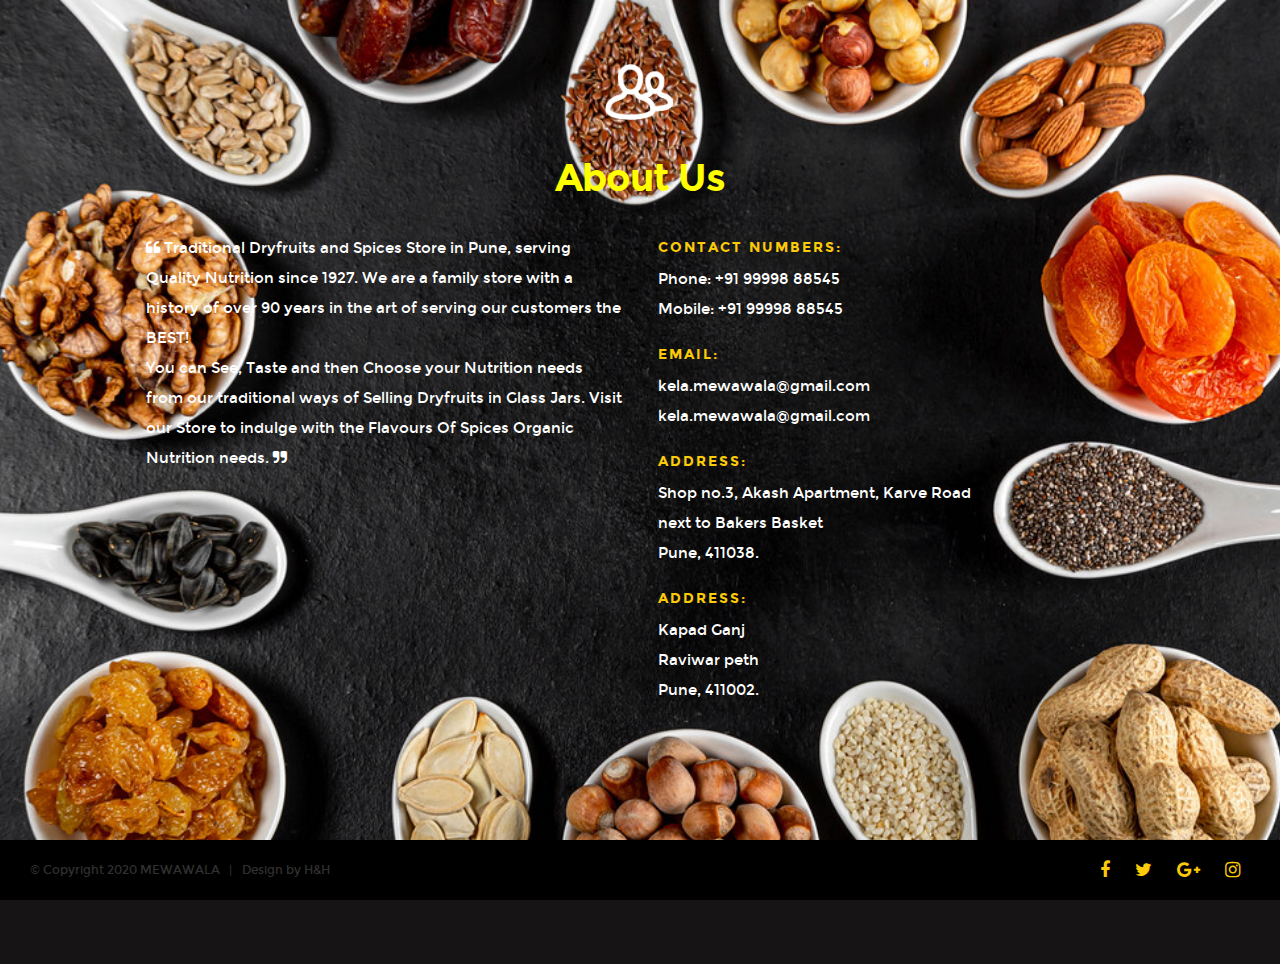
==== commit 8dccdcb8: "Adjusting alignment Adding icons" ====
--- a/about.html
+++ b/about.html
@@ -8,7 +8,7 @@
 	<!--- Basic Page Needs
    ================================================== -->
    <meta charset="utf-8">
-	<title>MEWAWALA</title>
+	<title>Mewawala</title>
    <meta name="description" content="">
    <meta name="author" content="">
 
@@ -21,6 +21,7 @@
    <link rel="stylesheet" href="css/base.css">
    <link rel="stylesheet" href="css/vendor.css">
    <link rel="stylesheet" href="css/main.css">
+   <link rel="stylesheet" href="https://cdnjs.cloudflare.com/ajax/libs/font-awesome/4.7.0/css/font-awesome.min.css">
 
    <!-- Favicons
    =================================================== -->
@@ -70,7 +71,7 @@
 			      <i class="icon"></i>
 			   </div>
 
-				<h1>About Us.</h1>
+				<h1>About Us</h1>
 
 			</div>
 
@@ -78,9 +79,15 @@
 
 		<div class="row about-content">
 
-			<div class="six columns mob-whole">
+			<div class="six columns mob-whole left-column">
 				<p>
-'Traditional Dryfruits and Spices Store in Pune, serving Quality Nutrition since 1927. We are a family store with a history of over 90 years in the art of serving our customers the BEST! You can See, Taste and then Choose your Nutrition needs from our traditional ways of Selling Dryfruits in Glass Jars. Visit our Store to indulge with the Flavours Of Spices Organic Nutrition needs.'		</p>
+          <i class="fa fa-quote-left"></i>
+          Traditional Dryfruits and Spices Store in Pune, serving Quality Nutrition since 1927.
+          We are a family store with a history of over 90 years in the art of serving our customers the BEST!<br>
+          You can See, Taste and then Choose your Nutrition needs from our traditional ways of Selling Dryfruits in Glass Jars.
+          Visit our Store to indulge with the Flavours Of Spices Organic Nutrition needs.
+          <i class="fa fa-quote-right"></i>
+      </p>
 
 				<p>
 				</p>
@@ -99,11 +106,17 @@
 			   </p>
 
 			   <h3>Address:</h3>
-			   <p> shop no.3, Akash Apartment,karve road, next to Bakers Basket, Pune, 411038.
+			   <p>
+           Shop no.3, Akash Apartment, Karve Road <br>
+           next to Bakers Basket <br>
+           Pune, 411038.
 			   </p>
 
 			<h3>Address:</h3>
-			   <p> Kapad Ganj, Raviwar peth, Pune,411002.
+			   <p>
+           Kapad Ganj <br>
+           Raviwar peth <br>
+           Pune, 411002.
 			   </p>
 
 			</div>
--- a/css/base.css
+++ b/css/base.css
@@ -6,8 +6,8 @@
 /*
 /* =================================================================== */
 
-/* 
-/* Reset - normalize.css v3.0.1 | MIT License | git.io/normalize 
+/*
+/* Reset - normalize.css v3.0.1 | MIT License | git.io/normalize
 /* =================================================================== */
 html {
 	font-family: sans-serif;
@@ -229,11 +229,11 @@
 }
 
 /*
-/* Basic Setup Styles - Top Elements 
+/* Basic Setup Styles - Top Elements
 /* =================================================================== */
 
 /* NOTE
-html is set to 62.5% so that if you use REMS, all the measurements 
+html is set to 62.5% so that if you use REMS, all the measurements
 are based on 10px sizing. So basically 1.5rem = 15px  */
 html {
 	-webkit-font-smoothing: antialiased;
@@ -262,7 +262,7 @@
 }
 
 /*
-/* Typography 
+/* Typography
 ====================================================================== */
 div,
 dl,
@@ -380,8 +380,8 @@
 	line-height: inherit;
 }
 
-/* 
-/* Media 
+/*
+/* Media
 /* =================================================================== */
 img,
 video,
@@ -400,7 +400,7 @@
 	-ms-interpolation-mode: bicubic;
 }
 
-/* 
+/*
 /* Grid
 ===================================================================== */
 .row {
@@ -656,7 +656,7 @@
 
 }
 
-/* 
+/*
 /* block grids
 ===================================================================== */
 .bgrid-sixth .bgrid {
@@ -679,7 +679,7 @@
 	padding: 0;
 }
 
-/* Clearing for block grid columns. Allows columns with 
+/* Clearing for block grid columns. Allows columns with
 different heights to align properly.
 --------------------------------------------------------------------- */
 .first {
@@ -823,7 +823,7 @@
 
 }
 
-/* 
+/*
 /* MISC
 ===================================================================== */
 
@@ -839,7 +839,7 @@
 	clear: both;
 }
 
-/* Misc Helper Styles 
+/* Misc Helper Styles
 --------------------------------------------------------------------- */
 .hide {
 	display: none;
@@ -895,4 +895,3 @@
 	margin-right: auto;
 	text-align: center;
 }
-
--- a/css/main.css
+++ b/css/main.css
@@ -15,17 +15,17 @@
 /*
 /* =================================================================== */
 
-/* 
+/*
 /* 01. =webfonts and iconfonts
 /* =================================================================== */
 @import url("fonts.css");
 @import url("font-awesome/css/font-awesome.min.css");
 
-/* 
+/*
 /* 02. =document setup
 /* =================================================================== */
 
-/* Body 
+/* Body
 ---------------------------------------------------------------------- */
 html,
 body {
@@ -34,7 +34,7 @@
 
 html {
 	background: #161415 url(../images/bg.jpg) no-repeat center center fixed;
-	
+
 	-webkit-background-size: cover !important;
 	-moz-background-size: cover !important;
 	background-size: cover !important;
@@ -46,7 +46,7 @@
 	color: #575859;
 }
 
-/* links 
+/* links
 ---------------------------------------------------------------------- */
 a,
 a:visited {
@@ -127,7 +127,7 @@
 }
 
 p {
-	margin: 15px 0 15px 0;
+	margin: auto 0;
 }
 
 p img {
@@ -247,7 +247,7 @@
 	height: 0;
 }
 
-/* Lists  
+/* Lists
 --------------------------------------------------------------------- */
 ul,
 ol {
@@ -257,7 +257,7 @@
 
 ul {
 	list-style: disc;
-	margin-left: 17px;
+	/* margin-left: 17px; */
 }
 
 dl {
@@ -273,7 +273,7 @@
 	margin: 0 0 0 20px;
 }
 
-/* Floated image  
+/* Floated image
 --------------------------------------------------------------------- */
 img.pull-right {
 	margin: 12px 0px 0px 18px;
@@ -283,7 +283,7 @@
 	margin: 12px 18px 0px 0px;
 }
 
-/* Style Placeholder Text  
+/* Style Placeholder Text
 --------------------------------------------------------------------- */
 ::-webkit-input-placeholder {
 	color: black;
@@ -309,7 +309,7 @@
 	color: black !important;
 }
 
-/* 
+/*
 /* 03. =preloader
 /* =================================================================== */
 #preloader {
@@ -379,7 +379,7 @@
 
 }
 
-/* 
+/*
 /* 04. forms
 /* =================================================================== */
 form {
@@ -453,7 +453,7 @@
 	display: inline;
 }
 
-/* 
+/*
 /* 05. =content styles
 /* =================================================================== */
 .browserupgrade {
@@ -550,7 +550,7 @@
 	font: 0/0 a;
 	text-shadow: none;
 	color: transparent;
-	width: 116px;
+	width: 80px;
 	height: 80px;
 	background: url("../images/logo/logo@2x.jpg") no-repeat;
 	background-size: contain;
@@ -638,7 +638,7 @@
 
 }
 
-/* counter 
+/* counter
 ------------------------------------------ */
 #counter {
 	width: 90%;
@@ -951,7 +951,7 @@
 
 }
 
-/* 
+/*
 /* 06. =modals
 /* =================================================================== */
 #mod-about,
@@ -1143,6 +1143,10 @@
 	background-size: contain;
 }
 
+.left-column {
+	margin-top: 16px;
+}
+
 @media only screen and (max-width:900px) {
 	.about-header {
 		margin-top: 7%;
@@ -1207,6 +1211,7 @@
 /* about content */
 .about-content {
 	color: white;
+	margin-right: 10%;
 }
 
 .about-content h3 {
@@ -1430,7 +1435,7 @@
 	color: #fbca08;
 }
 
-/* 
+/*
 /* 07. =footer
 /* =================================================================== */
 footer {
@@ -1456,7 +1461,7 @@
 	color: #fff;
 }
 
-/* copyright 
+/* copyright
 ------------------------------------------ */
 .footer-copyright {
 	margin: 0;
@@ -1551,4 +1556,3 @@
 	}
 
 }
-
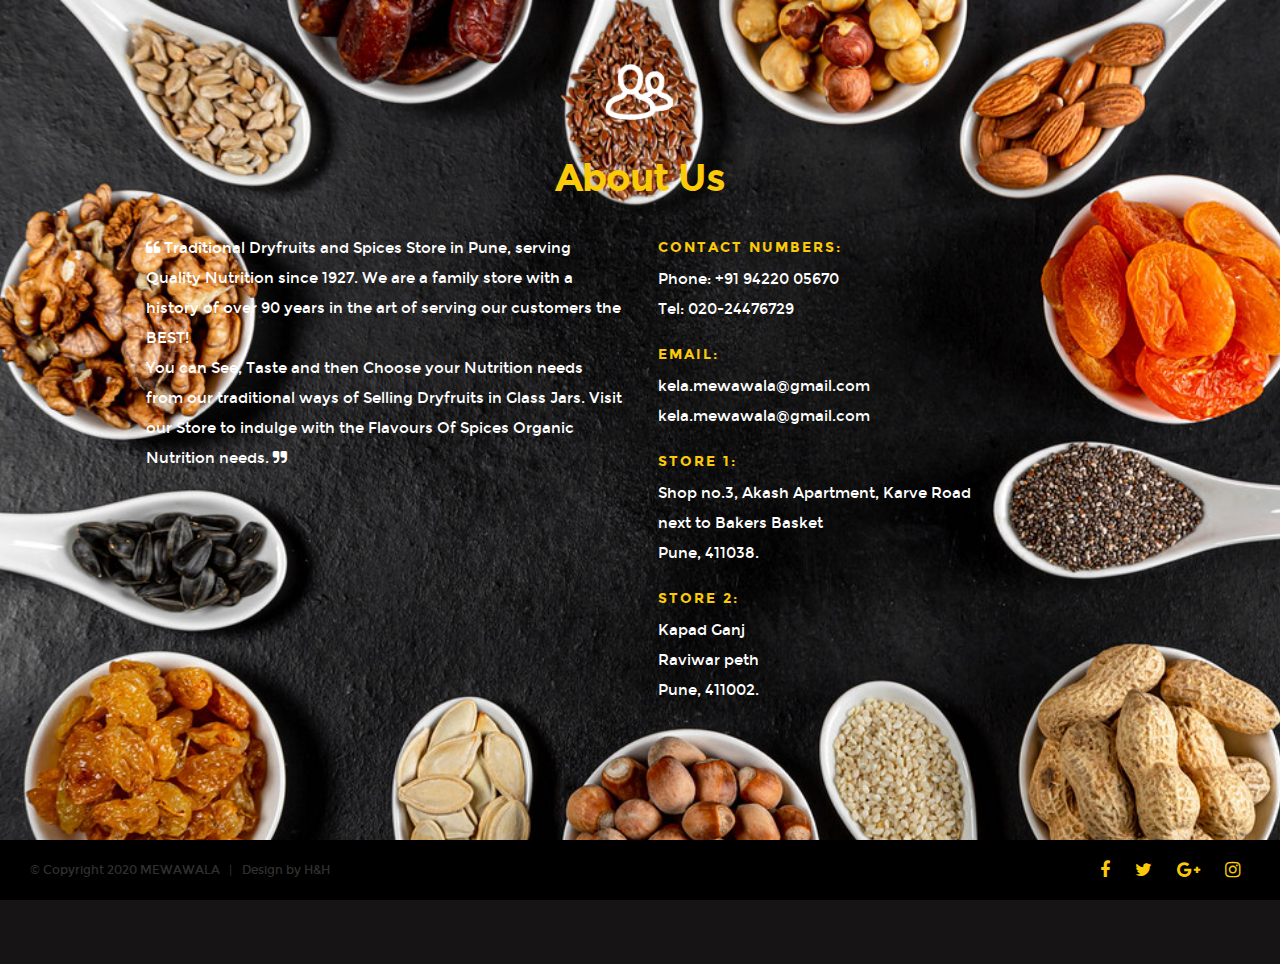
==== commit 901effa3: "Updating placeholder text" ====
--- a/about.html
+++ b/about.html
@@ -96,8 +96,8 @@
 			<div class="six columns mob-whole contact">
 
 			   <h3>Contact Numbers:</h3>
-			   <p>Phone: +91 99998 88545<br>
-			    	Mobile: +91 99998 88545<br>
+			   <p>Phone: +91 94220 05670<br>
+            Tel:   020-24476729<br>
 			     	</p>
 
 			   <h3>Email:</h3>
@@ -105,14 +105,14 @@
 			  	kela.mewawala@gmail.com
 			   </p>
 
-			   <h3>Address:</h3>
+			   <h3>Store 1:</h3>
 			   <p>
            Shop no.3, Akash Apartment, Karve Road <br>
            next to Bakers Basket <br>
            Pune, 411038.
 			   </p>
 
-			<h3>Address:</h3>
+			<h3>Store 2:</h3>
 			   <p>
            Kapad Ganj <br>
            Raviwar peth <br>
--- a/css/main.css
+++ b/css/main.css
@@ -34,7 +34,6 @@
 
 html {
 	background: #161415 url(../images/bg.jpg) no-repeat center center fixed;
-
 	-webkit-background-size: cover !important;
 	-moz-background-size: cover !important;
 	background-size: cover !important;
@@ -312,7 +311,7 @@
 /*
 /* 03. =preloader
 /* =================================================================== */
-#preloader {
+/* #preloader {
 	position: fixed;
 	top: 0;
 	left: 0;
@@ -377,27 +376,27 @@
 		transform: rotate(360deg);
 	}
 
-}
+} */
 
 /*
 /* 04. forms
 /* =================================================================== */
-form {
+/* form {
 	margin-bottom: 24px;
-}
-
-fieldset {
+} */
+
+/* fieldset {
 	margin: 0 0 24px 0;
 	padding: 0;
 	border: none;
-}
+} */
 
 input,
 button {
 	-webkit-font-smoothing: antialiased;
 }
 
-input[type="text"],
+/* input[type="text"],
 input[type="password"],
 input[type="email"],
 textarea,
@@ -416,11 +415,11 @@
 	max-width: 100%;
 	background: transparent;
 	border: 3px solid #a9aaab;
-}
-
-textarea {
+} */
+
+/* textarea {
 	min-height: 162px;
-}
+} */
 
 input[type="text"]:focus,
 input[type="password"]:focus,
@@ -429,13 +428,13 @@
 	background: white;
 }
 
-label,
+/* label,
 legend {
 	font: 15px/30px "montserrat-bold", sans-serif;
 	margin: 12px 0;
 	color: #252525;
 	display: block;
-}
+} */
 
 label span,
 legend span {
@@ -485,6 +484,7 @@
 	#content-wrap {
 		min-height: auto;
 		padding-top: 60px;
+		padding-bottom: 50px;
 	}
 
 }
@@ -515,14 +515,14 @@
 main h1 {
 	font: 38px/1.2em "montserrat-bold", sans-serif;
 	color: #fbca08;
-	margin-bottom: 12px;
+	margin-bottom: 5%;
 	padding: 0;
 }
 
 main p {
 	font: 17px/36px "montserrat-regular", sans-serif;
 	color: #fff;
-	margin-bottom: 18px;
+	margin-bottom: 5%;
 	padding: 0;
 }
 
@@ -532,6 +532,7 @@
 	margin: 19px auto 12px;
 	height: 0;
 	width: 100px;
+	margin-bottom: 20%;
 }
 
 main .site-header .logo {
@@ -574,7 +575,7 @@
 	}
 
 	main .site-header .logo a {
-		width: 104px;
+		width: 72px;
 		height: 72px;
 	}
 
@@ -632,7 +633,7 @@
 	}
 
 	main .site-header .logo a {
-		width: 95px;
+		width: 66px;
 		height: 66px;
 	}
 
@@ -640,7 +641,7 @@
 
 /* counter
 ------------------------------------------ */
-#counter {
+/* #counter {
 	width: 90%;
 	color: white;
 	text-align: center;
@@ -723,11 +724,11 @@
 		letter-spacing: 1px;
 	}
 
-}
+} */
 
 /* mailchimp form
 ------------------------------------------ */
-#mc-signup {
+/* #mc-signup {
 	clear: both;
 	width: 75%;
 	margin: 6px auto 30px;
@@ -847,13 +848,13 @@
 	#mc-signup {
 		padding-left: 0;
 		padding-right: 0;
-	}
+	} */
 
 }
 
 /* modal toggles
 ------------------------------------------ */
-.modal-toggles {
+/* .modal-toggles {
 	clear: both;
 }
 
@@ -949,12 +950,12 @@
 		padding: 0;
 	}
 
-}
+} */
 
 /*
 /* 06. =modals
 /* =================================================================== */
-#mod-about,
+/* #mod-about,
 #mod-map {
 	position: fixed;
 	top: 0;
@@ -1092,7 +1093,7 @@
 		left: 25px;
 	}
 
-}
+} */
 
 /* modal about
 ------------------------------------------ */
@@ -1118,7 +1119,7 @@
 
 .about-header h1 {
 	font: 38px/1.2em "montserrat-bold", sans-serif;
-	color: yellow;
+	color: #fbca08;
 }
 
 .about-header .icon-wrap {
@@ -1231,7 +1232,7 @@
 }
 
 /* about slider */
-.slider hr {
+/* .slider hr {
 	filter: alpha(opacity=10);
 	-ms-filter: "progid:DXImageTransform.Microsoft.Alpha(Opacity=10)";
 	opacity: 0.1;
@@ -1262,9 +1263,9 @@
 	background-size: contain;
 	margin: 0 auto 6px;
 	padding: 0;
-}
-
-.s-photography .slider-icon {
+} */
+
+/* .s-photography .slider-icon {
 	background-image: url("../images/slides/photography@2x.png");
 }
 
@@ -1318,11 +1319,11 @@
 
 .owl-theme .owl-controls .owl-page.active span {
 	background: #fbca08;
-}
+} */
 
 /* modal map
 ------------------------------------------ */
-#mod-map {
+/* #mod-map {
 	background: black;
 	z-index: 999993;
 }
@@ -1433,7 +1434,7 @@
 #mod-map #map-zoom-in:hover::before,
 #mod-map #map-zoom-out:hover::before {
 	color: #fbca08;
-}
+} */
 
 /*
 /* 07. =footer
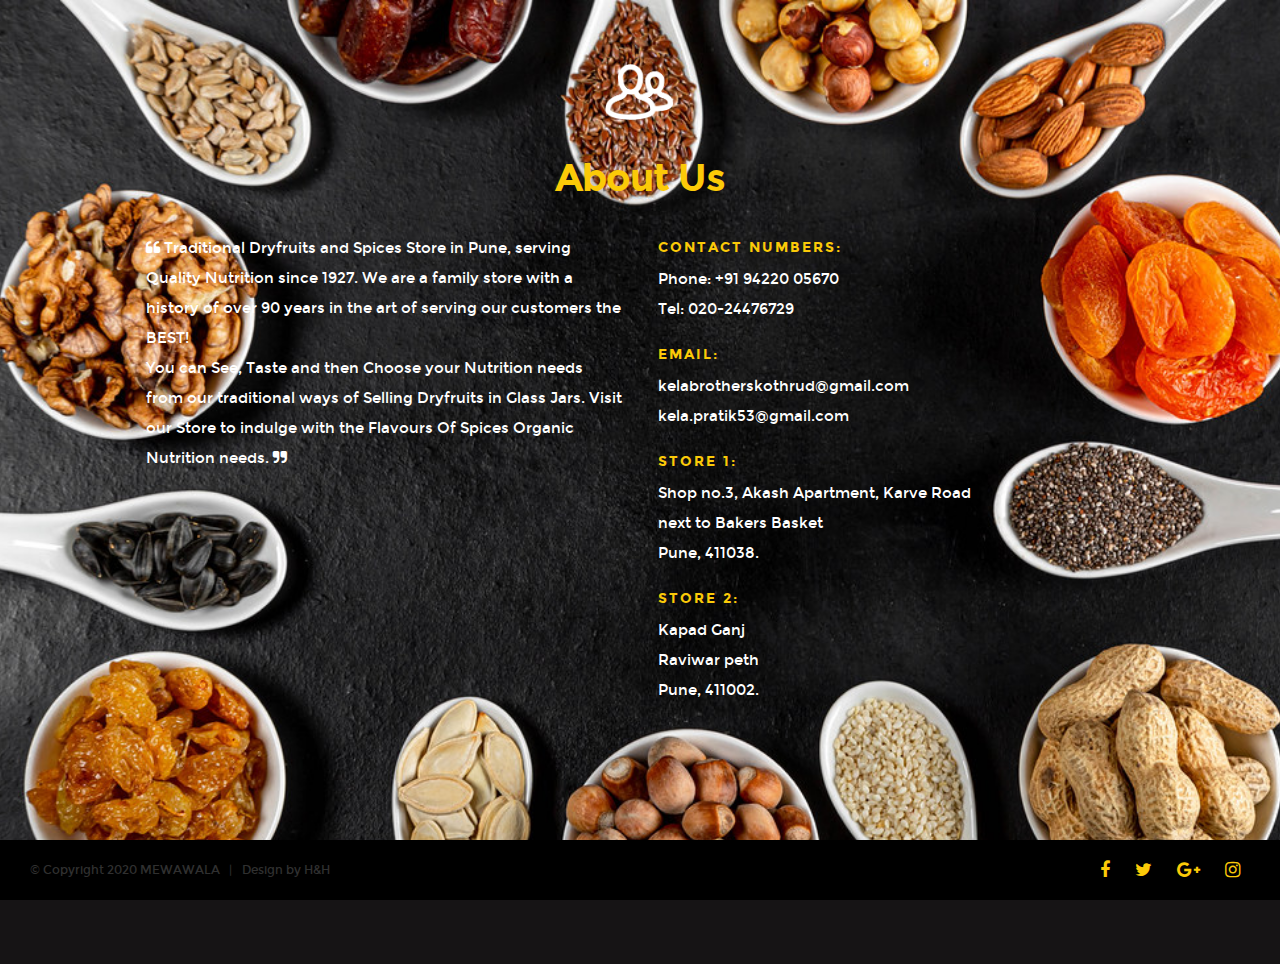
==== commit 12c09013: "Updating email ids" ====
--- a/about.html
+++ b/about.html
@@ -101,8 +101,8 @@
 			     	</p>
 
 			   <h3>Email:</h3>
-			   <p>kela.mewawala@gmail.com<br>
-			  	kela.mewawala@gmail.com
+			   <p>kelabrotherskothrud@gmail.com<br>
+			  	kela.pratik53@gmail.com
 			   </p>
 
 			   <h3>Store 1:</h3>
